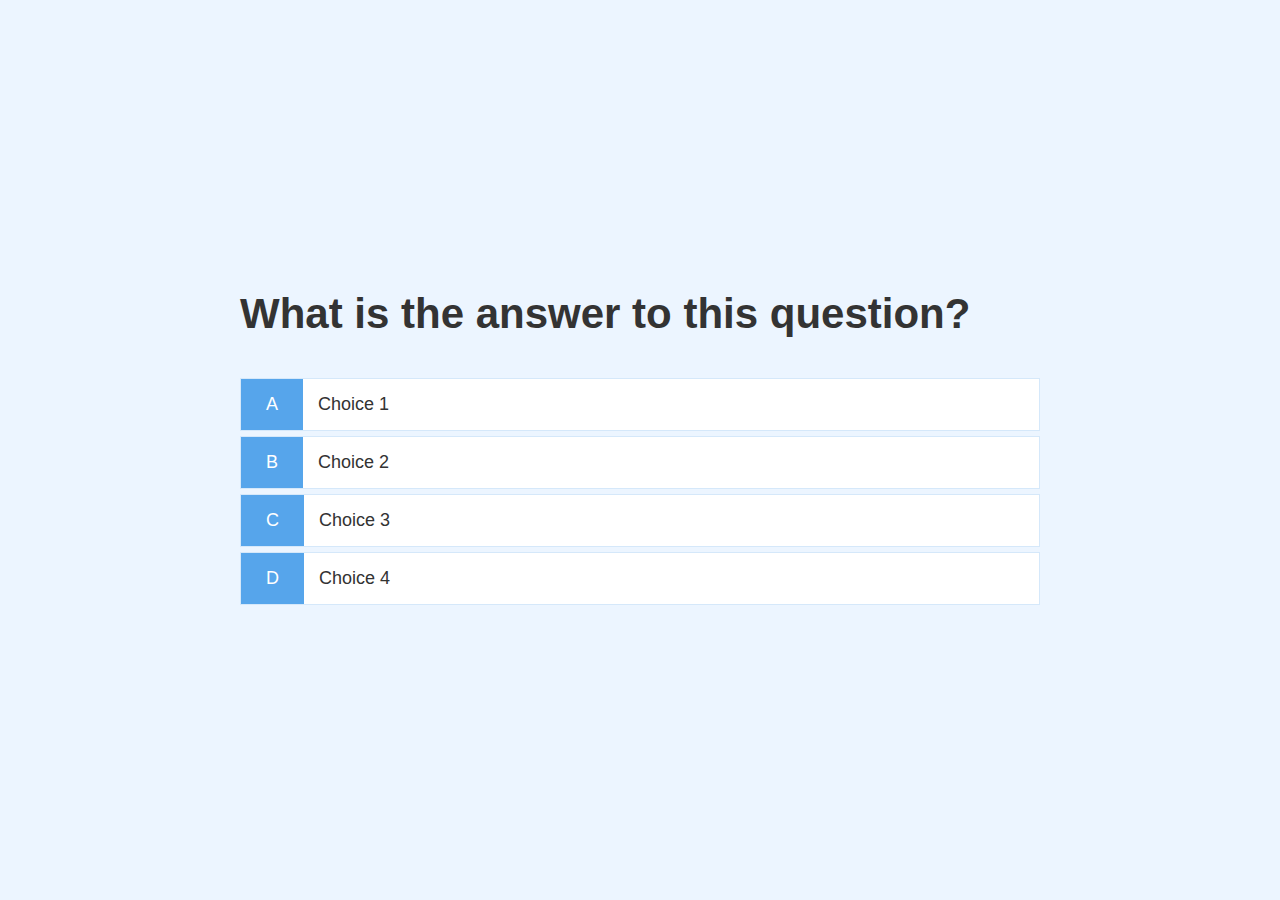
==== game.html @ bfde64d5 "update" ====
<!DOCTYPE html>
<html lang="en">
  <head>
    <meta charset="UTF-8" />
    <meta http-equiv="X-UA-Compatible" content="IE=edge" />
    <meta name="viewport" content="width=device-width, initial-scale=1.0" />
    <title>Quick Quiz</title>
    <link rel="stylesheet" href="style.css" />
    <link rel="stylesheet" href="game.css" />
  </head>
  <body>
    <div class="container">
      <div id="game" class="justify-center flex-column">
        <h2 id="question">What is the answer to this question?</h2>
        <div class="choice-container">
          <p class="choice-prefix">A</p>
          <p class="choice-text">Choice 1</p>
        </div>
        <div class="choice-container">
          <p class="choice-prefix">B</p>
          <p class="choice-text">Choice 2</p>
        </div>
        <div class="choice-container">
          <p class="choice-prefix">C</p>
          <p class="choice-text">Choice 3</p>
        </div>
        <div class="choice-container">
          <p class="choice-prefix">D</p>
          <p class="choice-text">Choice 4</p>
        </div>
      </div>
    </div>
  </body>
</html>
---- style.css ----
:root {
  background-color: #ecf5ff;
  font-size: 62.5%;
}

* {
  box-sizing: border-box;
  font-family: Arial, Helvetica, sans-serif;
  margin: 0;
  padding: 0;
  color: #333;
}

h1,
h2,
h3,
h4 {
  margin-bottom: 1rem;
}

h1 {
  font-size: 5.4rem;
  color: #56a5eb;
  margin-bottom: 5rem;
}

h1 > span {
  font-size: 2.4rem;
  font-weight: 500;
}

h2 {
  font-size: 4.2rem;
  margin-bottom: 4rem;
  font-weight: 700;
}

h3 {
  font-size: 2.8rem;
  font-weight: 500;
}

.container {
  width: 100vw;
  height: 100vh;
  display: flex;
  justify-content: center;
  align-items: center;
  max-width: 80rem;
  margin: 0 auto;
}

.container > * {
  width: 100%;
}

.flex-column {
  display: flex;
  flex-direction: column;
}

.flex-center {
  justify-content: center;
  align-items: center;
}

.justify-center {
  justify-content: center;
}

.text-center {
  text-align: center;
}

.hidden {
  display: none;
}

.btn {
  background-color: white;
  color: #56a5eb;
  border: 0.1rem solid #56a5eb;
  font-size: 1.8rem;
  width: 20rem;
  padding: 1rem 0;
  margin-bottom: 1rem;
  text-align: center;
  text-decoration: none;
}

.btn:hover {
  cursor: pointer;
  box-shadow: 0 0.4rem 1.4rem 0 rgba(86, 185, 235, 0.5);
  transform: translateY(-0.1rem);
  transition: transform 150ms;
}

.btn[disabled]:hover {
  cursor: not-allowed;
  box-shadow: none;
  transform: none;
}
---- game.css ----
.choice-container {
  display: flex;
  width: 100%;
  border: 0.1rem solid rgb(86, 165, 235, 0.25);
  margin-bottom: 0.5rem;
  background-color: white;
  font-size: 1.8rem;
}

.choice-container:hover {
  cursor: pointer;
  box-shadow: 0 0.4rem 1.4rem 0 rgba(86, 185, 235, 0.5);
  transform: translateY(-0.1rem);
  transition: transform 150ms;
}

.choice-prefix {
  padding: 1.5rem 2.5rem;
  background-color: #56a5eb;
  color: white;
}

.choice-text {
  padding: 1.5rem;
}
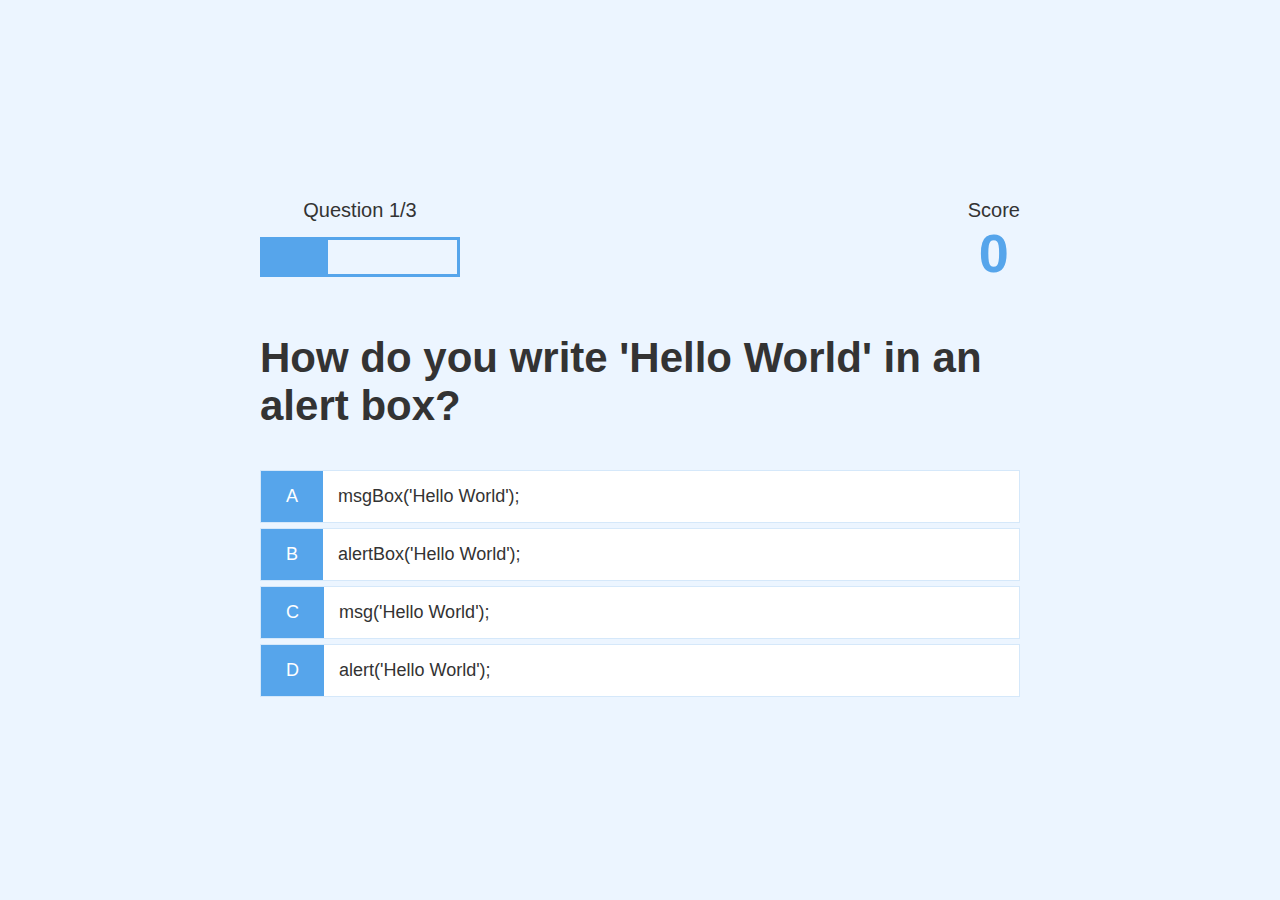
==== commit ba51a5bc: "update" ====
--- a/game.html
+++ b/game.html
@@ -11,24 +11,37 @@
   <body>
     <div class="container">
       <div id="game" class="justify-center flex-column">
+        <div id="hud">
+          <div id="hud-item">
+            <p id="progressText" class="hud-prefix">Question</p>
+            <div id="progressBar">
+              <div id="progressBarFull"></div>
+            </div>
+          </div>
+          <div id="hud-item">
+            <p class="hud-prefix">Score</p>
+            <h1 class="hud-main-text" id="score">0</h1>
+          </div>
+        </div>
         <h2 id="question">What is the answer to this question?</h2>
         <div class="choice-container">
           <p class="choice-prefix">A</p>
-          <p class="choice-text">Choice 1</p>
+          <p class="choice-text" data-number="1">Choice 1</p>
         </div>
         <div class="choice-container">
           <p class="choice-prefix">B</p>
-          <p class="choice-text">Choice 2</p>
+          <p class="choice-text" data-number="2">Choice 2</p>
         </div>
         <div class="choice-container">
           <p class="choice-prefix">C</p>
-          <p class="choice-text">Choice 3</p>
+          <p class="choice-text" data-number="3">Choice 3</p>
         </div>
         <div class="choice-container">
           <p class="choice-prefix">D</p>
-          <p class="choice-text">Choice 4</p>
+          <p class="choice-text" data-number="4">Choice 4</p>
         </div>
       </div>
     </div>
+    <script src="game.js"></script>
   </body>
 </html>
--- a/style.css
+++ b/style.css
@@ -48,6 +48,7 @@
   align-items: center;
   max-width: 80rem;
   margin: 0 auto;
+  padding: 2rem;
 }
 
 .container > * {
@@ -100,3 +101,23 @@
   box-shadow: none;
   transform: none;
 }
+
+form {
+  width: 100%;
+  display: flex;
+  flex-direction: column;
+  align-items: center;
+}
+
+input {
+  margin-bottom: 1rem;
+  width: 20rem;
+  padding: 1.5rem;
+  font-size: 1.8rem;
+  border: none;
+  box-shadow: 0 0.1rem 1.4rem 0 rgba(86, 185, 235, 0.5);
+}
+
+input::placeholder {
+  color: #aaa;
+}
--- a/game.css
+++ b/game.css
@@ -22,4 +22,40 @@
 
 .choice-text {
   padding: 1.5rem;
+  width: 100%;
 }
+
+.correct {
+  background-color: #28a745;
+}
+
+.incorrect {
+  background-color: #dc3545;
+}
+
+#hud {
+  display: flex;
+  justify-content: space-between;
+}
+
+.hud-prefix {
+  text-align: center;
+  font-size: 2rem;
+}
+
+.hud-main-text {
+  text-align: center;
+}
+
+#progressBar {
+  width: 20rem;
+  height: 4rem;
+  border: 0.3rem solid #56a5eb;
+  margin-top: 1.5rem;
+}
+
+#progressBarFull {
+  height: 3.4rem;
+  background-color: #56a5eb;
+  width: 0%;
+}
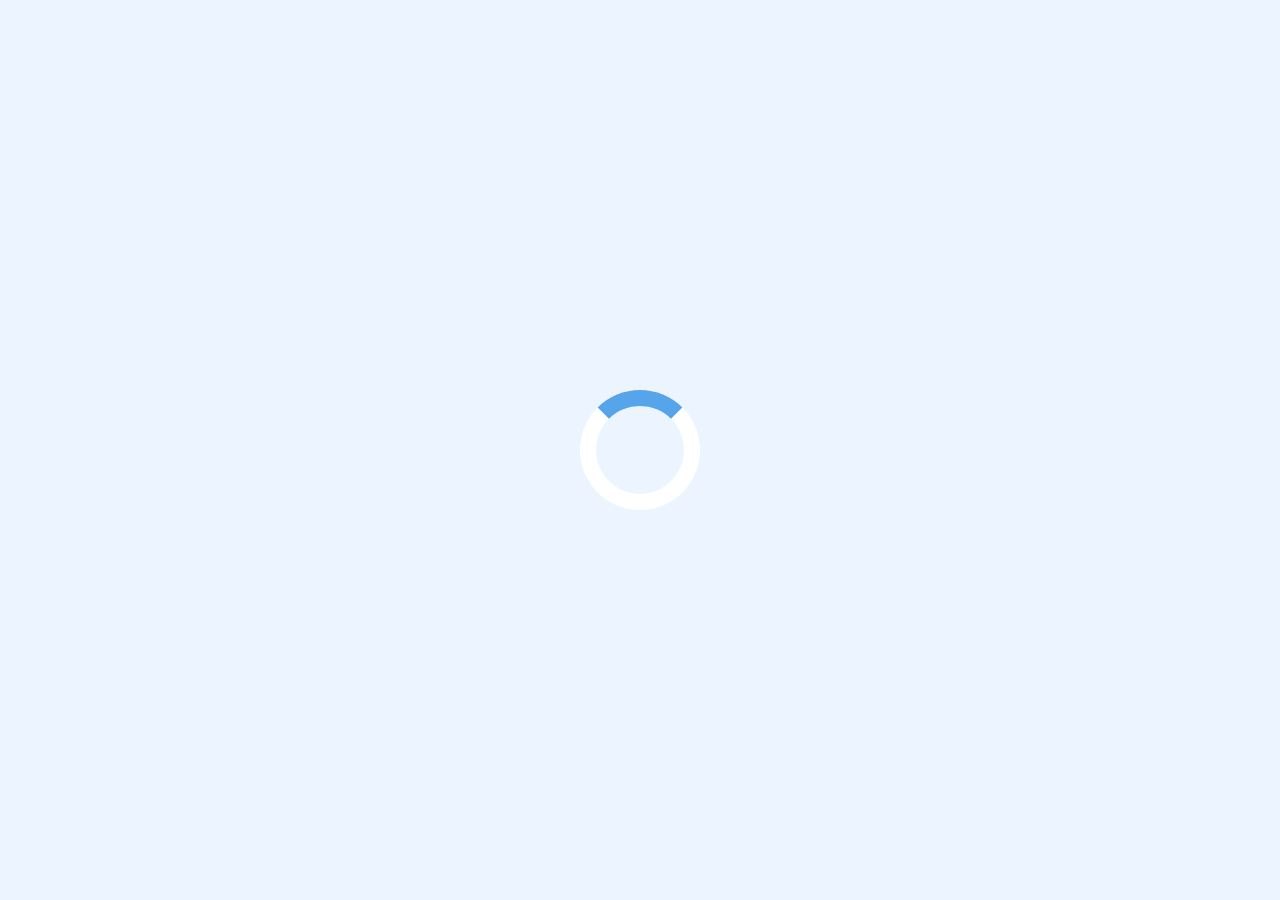
==== commit 61140673: "update" ====
--- a/game.html
+++ b/game.html
@@ -10,7 +10,8 @@
   </head>
   <body>
     <div class="container">
-      <div id="game" class="justify-center flex-column">
+      <div id="loader"></div>
+      <div id="game" class="justify-center flex-column hidden">
         <div id="hud">
           <div id="hud-item">
             <p id="progressText" class="hud-prefix">Question</p>
@@ -23,22 +24,22 @@
             <h1 class="hud-main-text" id="score">0</h1>
           </div>
         </div>
-        <h2 id="question">What is the answer to this question?</h2>
+        <h2 id="question"></h2>
         <div class="choice-container">
           <p class="choice-prefix">A</p>
-          <p class="choice-text" data-number="1">Choice 1</p>
+          <p class="choice-text" data-number="1"></p>
         </div>
         <div class="choice-container">
           <p class="choice-prefix">B</p>
-          <p class="choice-text" data-number="2">Choice 2</p>
+          <p class="choice-text" data-number="2"></p>
         </div>
         <div class="choice-container">
           <p class="choice-prefix">C</p>
-          <p class="choice-text" data-number="3">Choice 3</p>
+          <p class="choice-text" data-number="3"></p>
         </div>
         <div class="choice-container">
           <p class="choice-prefix">D</p>
-          <p class="choice-text" data-number="4">Choice 4</p>
+          <p class="choice-text" data-number="4"></p>
         </div>
       </div>
     </div>
--- a/game.css
+++ b/game.css
@@ -59,3 +59,21 @@
   background-color: #56a5eb;
   width: 0%;
 }
+
+#loader {
+  border: 1.6rem solid white;
+  border-radius: 50%;
+  border-top: 1.6rem solid #56a5eb;
+  width: 12rem;
+  height: 12rem;
+  animation: spin 2s linear infinite;
+}
+
+@keyframes spin {
+  0% {
+    transform: rotate(0deg);
+  }
+  100% {
+    transform: rotate(360deg);
+  }
+}
